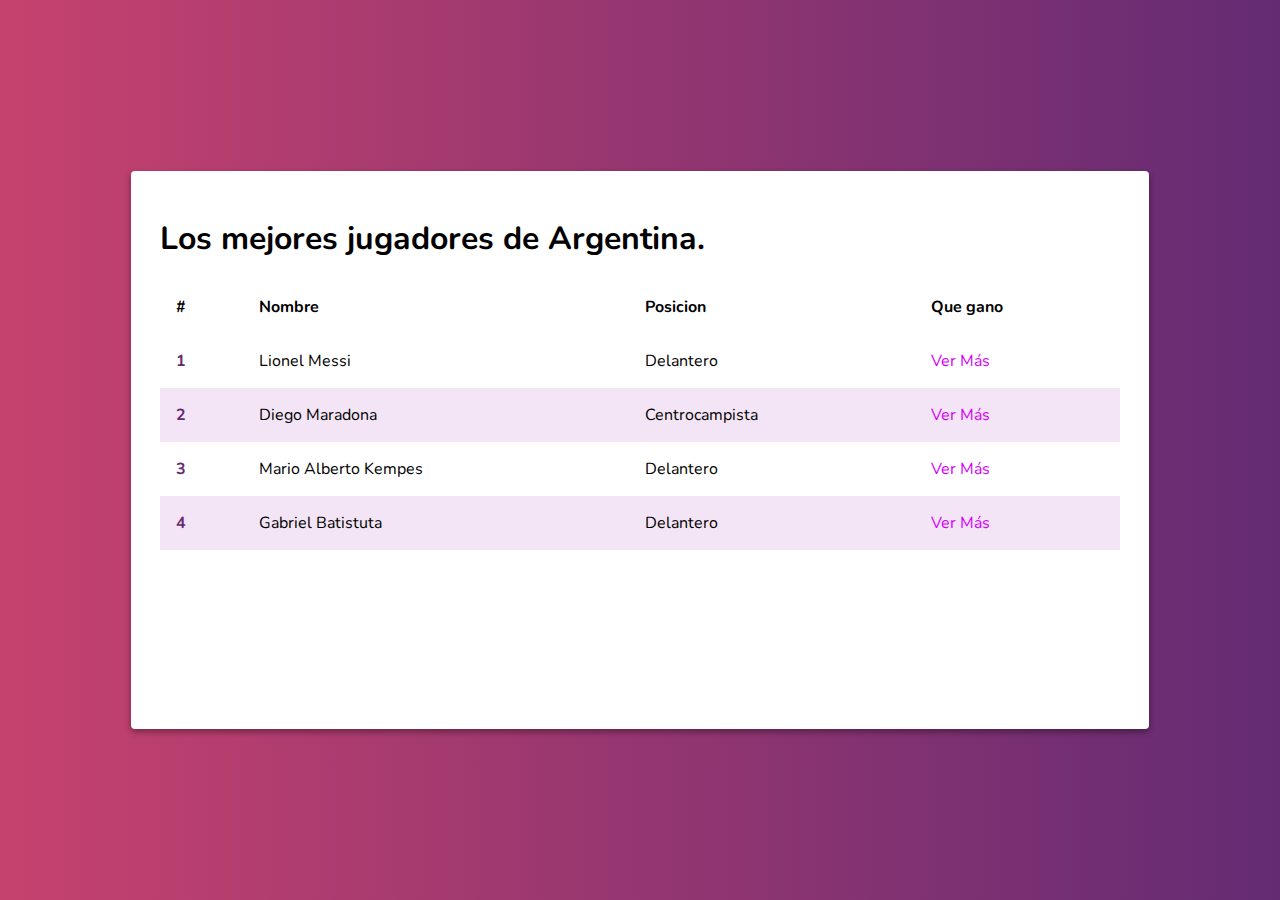
==== boletines/index.html @ 38667c8d "Agregamos al proyecto boletines" ====
<html>

<head>
  <meta charset="utf-8">
  <title>Los mejores jugadores de Argentina</title>
  <link href="https://fonts.googleapis.com/css?family=Nunito:300,400,700" rel="stylesheet">
  <link rel="stylesheet" href="./assets/css/normalize.css">
  <link href="./assets/css/main.css" rel="stylesheet">
</head>

<body>
  <div class="container">
    <div class="content">
      <header>
        <h1>Los mejores jugadores de Argentina.</h1>
      </header>
      <table class="table">
        <thead>
          <th>#</th>
          <th>Nombre</th>
          <th>Posicion</th>
          <th>Que gano</th>
        </thead>
        <tbody>
          <tr>
            <td>1</td>
            <td>Lionel Messi</td>
            <td>Delantero</td>
            <td>
              <a href="./assets/Jugadores/Messi.html">Ver Más</a>
            </td>
          </tr>
          <tr>
            <td>2</td>
            <td>Diego Maradona</td>
            <td>Centrocampista</td>
            <td>
              <a href="./assets/Jugadores/Diego.html">Ver Más</a>
            </td>
          </tr>
          <tr>
            <td>3</td>
            <td>Mario Alberto Kempes</td>
            <td>Delantero</td>
            <td>
              <a href="./assets/Jugadores/Kempes.html">Ver Más</a>
            </td>
          </tr>
          <tr>
            <td>4</td>
            <td>Gabriel Batistuta</td>
            <td>Delantero</td>
            <td>
              <a href="./assets/Jugadores/Gabriel.html">Ver Más</a>
            </td>
          </tr>
        </tbody>
      </table>
    </div>
  </div>
  <script src="../javascript/main.js"></script>
  </body>

</html>
---- boletines/assets/css/main.css ----
/*
Rosa: #C6426E
Morado: #642B73
Negro: #999
Gris: #f5f5f5
*/

html {
  font-family: 'Nunito', sans-serif;
}

a {
  text-decoration: none;
  color: #d500f9;
}

img {
  max-width: 100%;
}

.title {
  text-transform: uppercase;
  text-align: center;
}


.container {
  background: #642B73;
  background: -webkit-linear-gradient(to right, #C6426E, #642B73);
  background: linear-gradient(to right, #C6426E, #642B73);
  height: 100vh;
  display: flex;
  align-items: center;
  justify-content: center;
}

.content {
  max-width: 960px;
  width: 100%;
  height: 80vh;
  background-color: #fff;
  /*box-shadow: diferenciaHorizontal diferenciaVertical desenfoque amplitud color;*/
  box-shadow: 0 3px 6px rgba(0, 0, 0, 0.16), 0 3px 6px rgba(0, 0, 0, 0.23);
  border-radius: 4px;
  position: relative;
  padding: 1.8em;
  overflow-y: scroll;
  overflow-x: hidden;
}

.content {
  padding: 1em;
}

td {
  display: block;
  width: 100%;
}

td:nth-of-type(1) {
  font-size: 1.5em;
  font-weight: bold;
  color: #642B73;
}

th {
  display: none;
}


.actions {
  position: absolute;
  top: 1em;
  right: 1em;
}

.close {
  height: 40px;
  width: 40px;
  color: white;
  border-radius: 50%;
  background-color: #642B73;
  display: inline-block;
  box-shadow: 0 3px 6px rgba(0, 0, 0, 0.16), 0 3px 6px rgba(0, 0, 0, 0.23);
  font-weight: 300;
  cursor: pointer;
  display: flex;
  align-items: center;
  justify-content: center;

}

.paragraph {
  line-height: 1.8em;
  font-weight: 200;
}

.fa-star {
  color: #ffc400;
}

.table {
  width: 100%;
  border-spacing: 0;
}

.table td,
.table th {
  padding: 1em;
  text-align: left;
}

.table tr:nth-child(even) {
  background-color: #f3e5f5;
}

.title-item {
  /*border-bottom-style:solid ;
  border-width: 2px;
  border-color: #C6426E;*/

  border-bottom: solid 2px #C6426E;
  padding-bottom: 1em;
}

.address {
  font-weight: bold;
  color: #642B73;
  font-size: 1.2em;
  margin-top: 2em;
  display: inline-block;
}

.main-image {
  float: left;
  margin-right: 1em;
  height: 250px;
}

.position {
  background-color: #C6426E;
  color: white;
  padding: 0.5em;
  border-radius: 4px;
  margin-right: 0.5em;
}

@media(min-width:900px) {
  th {
    display: table-cell;
  }

  td {
    width: auto;
    display: table-cell;
  }

  td:nth-of-type(1) {
    font-size:1em;
  }

  .content {
    padding: 1.8em;
  }
}

@media(min-height:550px) {
  .content {
    height: 500px;
  }
}
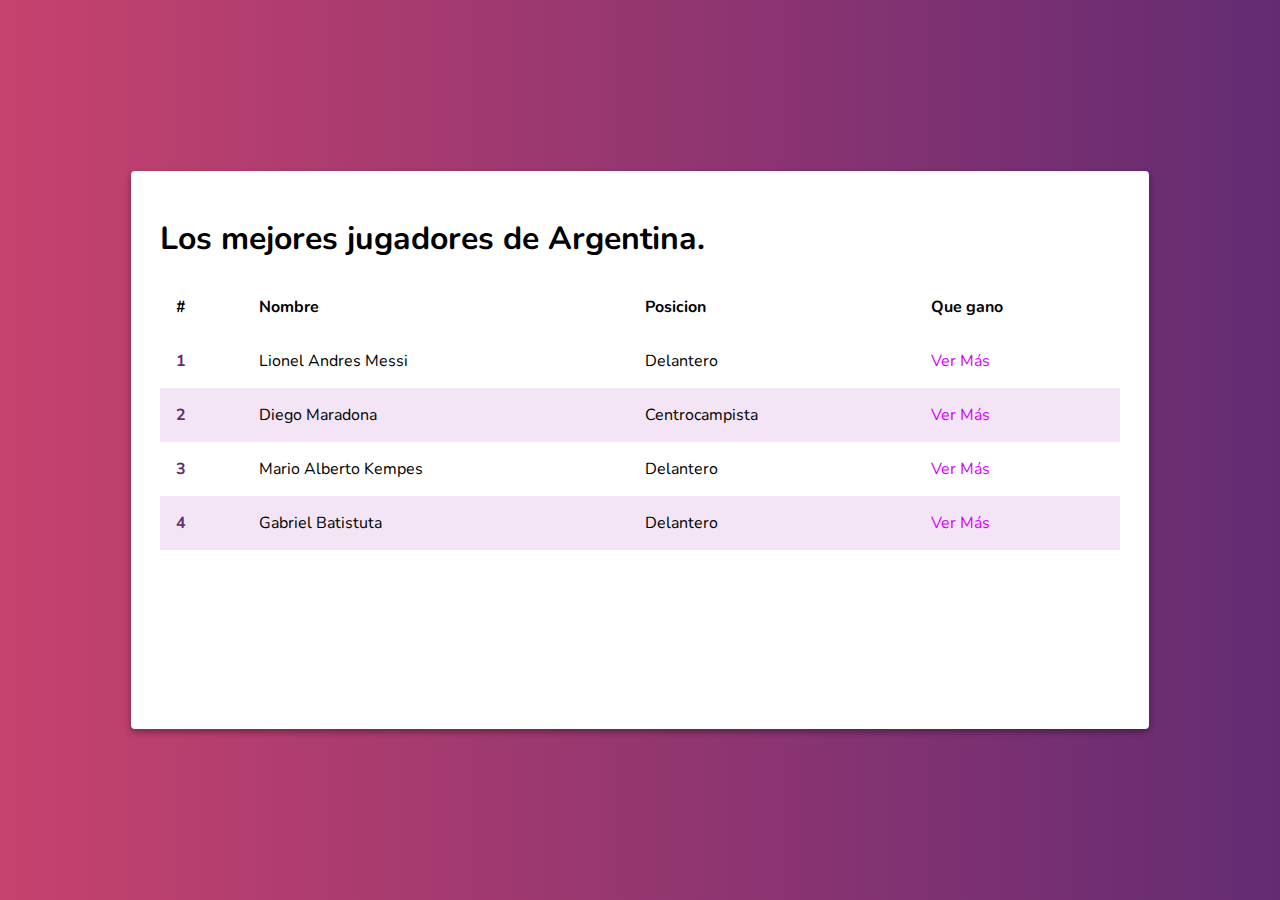
==== commit 9ba683aa: "Le agrego el segundo nombre a Messi" ====
--- a/boletines/index.html
+++ b/boletines/index.html
@@ -24,7 +24,7 @@
         <tbody>
           <tr>
             <td>1</td>
-            <td>Lionel Messi</td>
+            <td>Lionel Andres Messi</td>
             <td>Delantero</td>
             <td>
               <a href="./assets/Jugadores/Messi.html">Ver Más</a>
